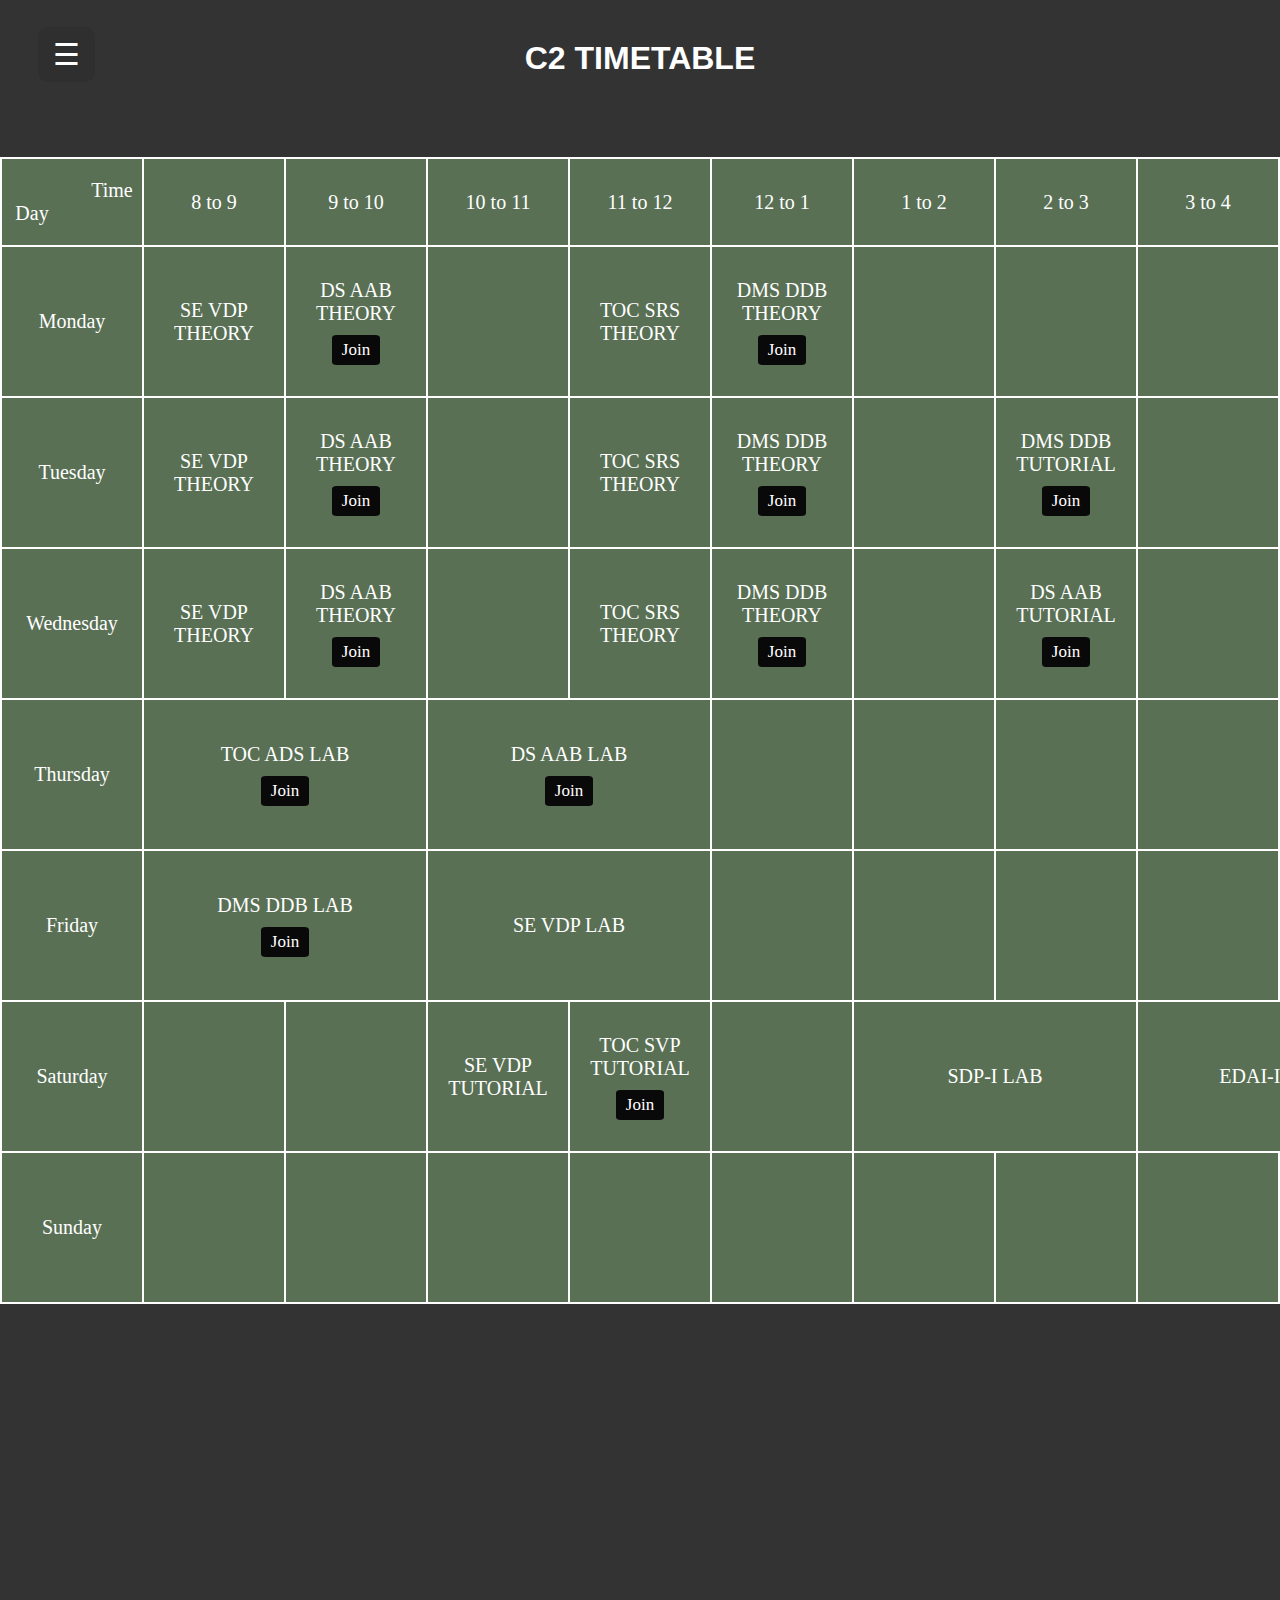
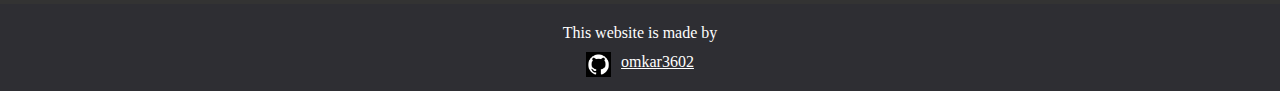
==== C2.html @ e8de65bb "modified links" ====
<!DOCTYPE html>
<html>

<head>
    <title>
        C2 TIMETABLE
    </title>
    <link rel="icon" href="images/calendar-event.svg" type="image/x-icon">
    <meta name="viewport" content="width=device-width, initial-scale=0.7, user-scalable=yes">
    <script type="text/javascript" src="https://ajax.googleapis.com/ajax/libs/jquery/1.12.4/jquery.min.js"></script>
    <script type="text/javascript" src="utils/jquery.doubleScroll.js"></script>
    <link rel="stylesheet" type="text/css" href="style/main.css">
</head>

<body>
    <main>
        <h1 id="heading">C2 TIMETABLE</h1>
        <button class="openbtn" onclick="openNav()">☰</button>
        <div id="mySidebar" class="sidebar">
            <a href="javascript:void(0)" class="closebtn" onclick="closeNav()">×</a>
            <a href="index.html">C1 TIMETABLE</a>
            <a href="C2.html">C2 TIMETABLE</a>
            <a href="C3.html">C3 TIMETABLE</a>
            <a href="https://github.com/omkar3602/omkar3602.github.io" target="_blank">
                <div class="gitimg">
                    <img src="images/github.png" alt="github">
                </div>
                Github link
            </a>
        </div>
        <div class="responsive">
            <table id="myTable">
                <tr>
                    <td style="min-width:100px">
                        <!-- <div class="line"></div> -->
                        <div class="right">Time</div>
                        <div class="left">Day</div>
                    </td>
                    <td style="min-width:100px">8 to 9</td>
                    <td style="min-width:100px">9 to 10</td>
                    <td style="min-width:100px">10 to 11</td>
                    <td style="min-width:100px">11 to 12</td>
                    <td style="min-width:100px">12 to 1</td>
                    <td style="min-width:100px">1 to 2</td>
                    <td style="min-width:100px">2 to 3</td>
                    <td style="min-width:100px">3 to 4</td>
                    <td style="min-width:100px">4 to 5</td>
                    <td style="min-width:100px">5 to 6</td>
                </tr>
                <tr height="151">
                    <td>Monday</td>
                    <td>
                        SE VDP THEORY
                        <!-- <a href="" target="_blank">Join</a> -->
                    </td>
                    <td>
                        DS AAB THEORY
                        <a href="https://meet.google.com/sne-xwvb-awe" target="_blank">Join</a>
                    </td>
                    <td></td>
                    <td>
                        TOC SRS THEORY
                        <!-- <a href="" target="_blank">Join</a> -->
                    </td>
                    <td>
                        DMS DDB THEORY
                        <a href="https://meet.google.com/fhu-aett-rfx" target="_blank">Join</a>
                    </td>
                    <td></td>
                    <td></td>
                    <td></td>
                    <td></td>
                    <td></td>
                </tr>
                <tr height="151">
                    <td>Tuesday</td>
                    <td>
                        SE VDP THEORY
                        <!-- <a href="" target="_blank">Join</a> -->
                    </td>
                    <td>
                        DS AAB THEORY
                        <a href="https://meet.google.com/sne-xwvb-awe" target="_blank">Join</a>
                    </td>
                    <td></td>
                    <td>
                        TOC SRS THEORY
                        <!-- <a href="" target="_blank">Join</a> -->
                    </td>
                    <td>
                        DMS DDB THEORY
                        <a href="https://meet.google.com/fhu-aett-rfx" target="_blank">Join</a>
                    </td>
                    <td></td>
                    <td>
                        DMS DDB TUTORIAL
                        <a href="https://meet.google.com/zoc-qiup-boy" target="_blank">Join</a>
                    </td>
                    <td></td>
                    <td></td>
                    <td></td>
                </tr>
                <tr height="151">
                    <td>Wednesday</td>
                    <td>
                        SE VDP THEORY
                        <!-- <a href="" target="_blank">Join</a> -->
                    </td>
                    <td>
                        DS AAB THEORY
                        <a href="https://meet.google.com/sne-xwvb-awe" target="_blank">Join</a>
                    </td>
                    <td></td>
                    <td>
                        TOC SRS THEORY
                        <!-- <a href="" target="_blank">Join</a> -->
                    </td>
                    <td>
                        DMS DDB THEORY
                        <a href="https://meet.google.com/fhu-aett-rfx" target="_blank">Join</a>
                    </td>
                    <td></td>
                    <td>
                        DS AAB TUTORIAL
                        <a href="https://meet.google.com/sne-xwvb-awe" target="_blank">Join</a>
                    </td>
                    <td></td>
                    <td></td>
                    <td></td>
                </tr>
                <tr height="151">
                    <td>Thursday</td>
                    <td colspan="2">
                        TOC ADS LAB
                        <a href="https://meet.google.com/wxb-rmnh-exj" target="_blank">Join</a>
                    </td>
                    <td colspan="2">
                        DS AAB LAB
                        <a href="https://meet.google.com/sne-xwvb-awe" target="_blank">Join</a>
                    </td>
                    <td></td>
                    <td></td>
                    <td></td>
                    <td></td>
                    <td></td>
                    <td></td>
                </tr>
                <tr height="151">
                    <td>Friday</td>
                    <td colspan="2">
                        DMS DDB LAB
                        <a href="https://meet.google.com/ckw-exks-jpo" target="_blank">Join</a>
                    </td>
                    <td colspan="2">
                        SE VDP LAB
                        <!-- <a href="" target="_blank">Join</a> -->
                    </td>
                    <td></td>
                    <td></td>
                    <td></td>
                    <td></td>
                    <td></td>
                    <td></td>
                </tr>
                <tr height="151">
                    <td>Saturday</td>
                    <td></td>
                    <td></td>
                    <td>
                        SE VDP TUTORIAL
                        <!-- <a href="" target="_blank">Join</a> -->
                    </td>
                    <td>
                        TOC SVP TUTORIAL
                        <a href="https://meet.google.com/xcw-bgxd-rej" target="_blank">Join</a>
                    </td>
                    <td></td>
                    <td colspan="2">
                        SDP-I LAB
                    </td>
                    <td colspan="2">
                        EDAI-III LAB
                    </td>
                    <td></td>
                </tr>
                <tr height="151">
                    <td>Sunday</td>
                    <td></td>
                    <td></td>
                    <td></td>
                    <td></td>
                    <td></td>
                    <td></td>
                    <td></td>
                    <td></td>
                    <td></td>
                    <td></td>
                </tr>
            </table>
        </div>
        <div class="space"></div>
    </main>
    <footer>
        <p>This website is made by</p>
        <div class="center">
            <div class="gitimg">
                <img src="images/github.png" alt="github">
            </div>
            <div class="git">
                <a href="https://github.com/omkar3602" target="_blank">
                    omkar3602
                </a>
            </div>
        </div>
    </footer>
    <script type="text/javascript">
        $(document).ready(function () {
            $('.responsive').doubleScroll({ resetOnWindowResize: true });
        });
    </script>
    <script>
        function openNav() {
            document.getElementById("mySidebar").style.width = "250px";
        }

        function closeNav() {
            document.getElementById("mySidebar").style.width = "0";
        }
    </script>
</body>

</html>
---- style/main.css ----
html {
    height: 100%;
}

* {
    padding: 0;
    margin: 0;
}

body {
    background: #333;
    color: #fff;
    text-align: center;
    /*overflow-x: hidden;*/
    display: flex;
    flex-direction: column;
    min-height: 100%;
}

#heading {
    color: #fff;
    text-align: center;
    font-family: 'Lucida Sans', 'Lucida Sans Regular', 'Lucida Grande', 'Lucida Sans Unicode', Geneva, Verdana, sans-serif;
    margin: 40px auto 60px auto;
}

table {
    margin: 0 auto;
    border-collapse: collapse;
    background: rgb(89, 112, 85);
}

@media screen and (min-width: 800px) {
    table {
        width: 70%;
    }
}

.right {
    position: relative;
    left: 40%;
}

.left {
    position: relative;
    right: 40%;
}

td {
    min-width: 90px;
    border: 2px solid #fff;
    padding: 20px;
}

tr {
    font-size: 20px;
}

table a {
    width: fit-content;
    padding: 5px 10px;
    text-decoration: none;
    color: #fff;
    display: block;
    margin: 10px auto 0 auto;
    background: rgb(10, 9, 9);
    border-radius: 10%;
    font-size: 17px;
}

table a:hover {
    background: rgb(63, 48, 58);
    /* border: solid 1px black;  */
}

.space {
    margin-bottom: 300px;
}

footer {
    background: #2e2e33;
    color: #fff;
    text-align: center;
    padding: 20px;
    padding-bottom: 10px;
    margin-top: auto;
    /* width: 100%; */
}

footer p {
    padding-bottom: 10px;
}

.gitimg {
    float: left;
    width: fit-content;
}

footer img {
    display: block;
    margin: 0 auto;
    width: 25px;
}

footer a {
    margin-left: 10px;
    vertical-align: middle;
    color: #fff;
}

footer a:hover {
    color: cornflowerblue;
}

footer a:active {
    color: rgb(159, 100, 237);
}

.git {
    vertical-align: middle;
    float: left;
    box-sizing: border-box;
}

.center {
    display: inline-block;
    margin: auto;
}

.line {
    width: 163px;
    height: 46px;
    border-bottom: 1px solid #fff;
    transform:
        translateY(-20px) translateX(-20px) rotate(32deg);
    position: absolute;
    /* top: -20px; */
}

.responsive {
    overflow-x: auto;
}

.sidebar {
    height: 100%;
    width: 0;
    position: fixed;
    z-index: 1;
    top: 0;
    left: 0;
    background-color: rgb(37, 37, 37);
    overflow-x: hidden;
    transition: 0.5s;
    padding-top: 60px;
}

.sidebar a {
    padding: 8px 8px 8px 32px;
    text-decoration: none;
    font-size: 25px;
    color: #818181;
    display: block;
    transition: 0.3s;
}

.sidebar a:hover {
    color: #f1f1f1;
}

.sidebar .closebtn {
    position: absolute;
    top: 0;
    right: 25px;
    font-size: 36px;
    margin-left: 50px;
}

.openbtn {
    font-size: 30px;
    cursor: pointer;
    background-color: #333;
    color: white;
    padding: 10px 15px;
    border: none;
    border-radius: 10px;
    position: absolute;
    top: 3%;
    left: 3%;
    background-color: rgb(47, 47, 47);
}

.openbtn:hover {
    background-color: rgb(39, 39, 39);
}

/* On smaller screens, where height is less than 450px, change the style of the sidenav (less padding and a smaller font size) */
@media screen and (max-height: 450px) {
    .sidebar {
        padding-top: 15px;
    }

    .sidebar a {
        font-size: 18px;
    }

}

#mySidebar img {
    display: block;
    margin: 0 auto;
    padding-left: 20px;
    width: 25px;
}
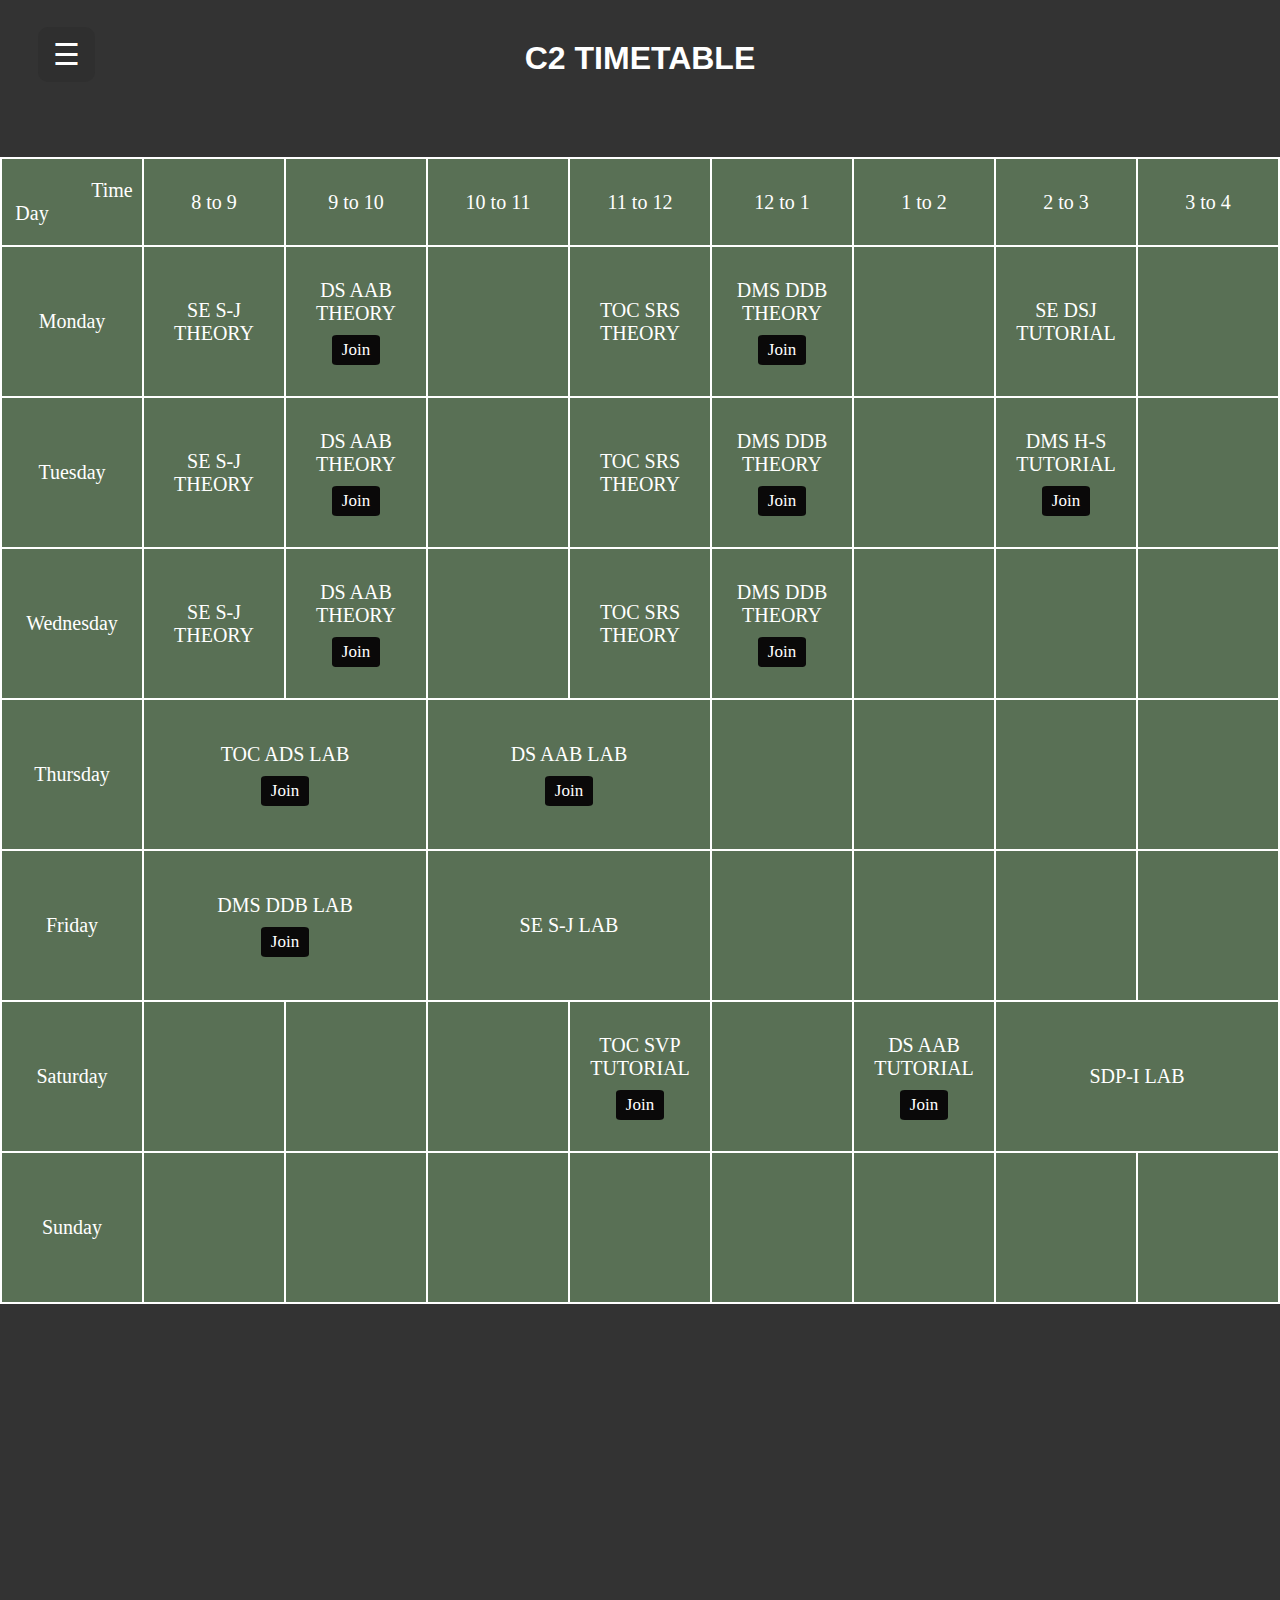
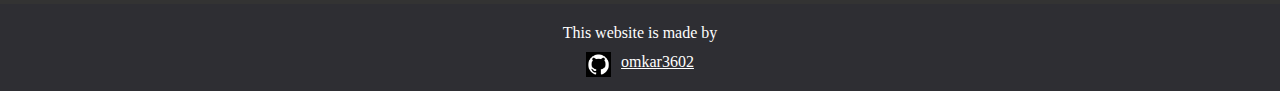
==== commit 7eccf3d2: "updated changes in timetable" ====
--- a/C2.html
+++ b/C2.html
@@ -50,7 +50,7 @@
                 <tr height="151">
                     <td>Monday</td>
                     <td>
-                        SE VDP THEORY
+                        SE S-J THEORY
                         <!-- <a href="" target="_blank">Join</a> -->
                     </td>
                     <td>
@@ -67,7 +67,10 @@
                         <a href="https://meet.google.com/fhu-aett-rfx" target="_blank">Join</a>
                     </td>
                     <td></td>
-                    <td></td>
+                    <td>
+                        SE DSJ TUTORIAL
+                        <!-- <a href="" target="_blank">Join</a> -->
+                    </td>
                     <td></td>
                     <td></td>
                     <td></td>
@@ -75,7 +78,7 @@
                 <tr height="151">
                     <td>Tuesday</td>
                     <td>
-                        SE VDP THEORY
+                        SE S-J THEORY
                         <!-- <a href="" target="_blank">Join</a> -->
                     </td>
                     <td>
@@ -93,8 +96,8 @@
                     </td>
                     <td></td>
                     <td>
-                        DMS DDB TUTORIAL
-                        <a href="https://meet.google.com/zoc-qiup-boy" target="_blank">Join</a>
+                        DMS H-S TUTORIAL
+                        <a href="https://meet.google.com/vox-hrbw-xqr" target="_blank">Join</a>
                     </td>
                     <td></td>
                     <td></td>
@@ -103,7 +106,7 @@
                 <tr height="151">
                     <td>Wednesday</td>
                     <td>
-                        SE VDP THEORY
+                        SE S-J THEORY
                         <!-- <a href="" target="_blank">Join</a> -->
                     </td>
                     <td>
@@ -120,10 +123,7 @@
                         <a href="https://meet.google.com/fhu-aett-rfx" target="_blank">Join</a>
                     </td>
                     <td></td>
-                    <td>
-                        DS AAB TUTORIAL
-                        <a href="https://meet.google.com/sne-xwvb-awe" target="_blank">Join</a>
-                    </td>
+                    <td></td>
                     <td></td>
                     <td></td>
                     <td></td>
@@ -152,7 +152,7 @@
                         <a href="https://meet.google.com/ckw-exks-jpo" target="_blank">Join</a>
                     </td>
                     <td colspan="2">
-                        SE VDP LAB
+                        SE S-J LAB
                         <!-- <a href="" target="_blank">Join</a> -->
                     </td>
                     <td></td>
@@ -166,22 +166,22 @@
                     <td>Saturday</td>
                     <td></td>
                     <td></td>
-                    <td>
-                        SE VDP TUTORIAL
-                        <!-- <a href="" target="_blank">Join</a> -->
-                    </td>
+                    <td></td>
                     <td>
                         TOC SVP TUTORIAL
                         <a href="https://meet.google.com/xcw-bgxd-rej" target="_blank">Join</a>
                     </td>
                     <td></td>
+                    <td>
+                        DS AAB TUTORIAL
+                        <a href="https://meet.google.com/sne-xwvb-awe" target="_blank">Join</a>
+                    </td>
                     <td colspan="2">
                         SDP-I LAB
                     </td>
                     <td colspan="2">
                         EDAI-III LAB
                     </td>
-                    <td></td>
                 </tr>
                 <tr height="151">
                     <td>Sunday</td>
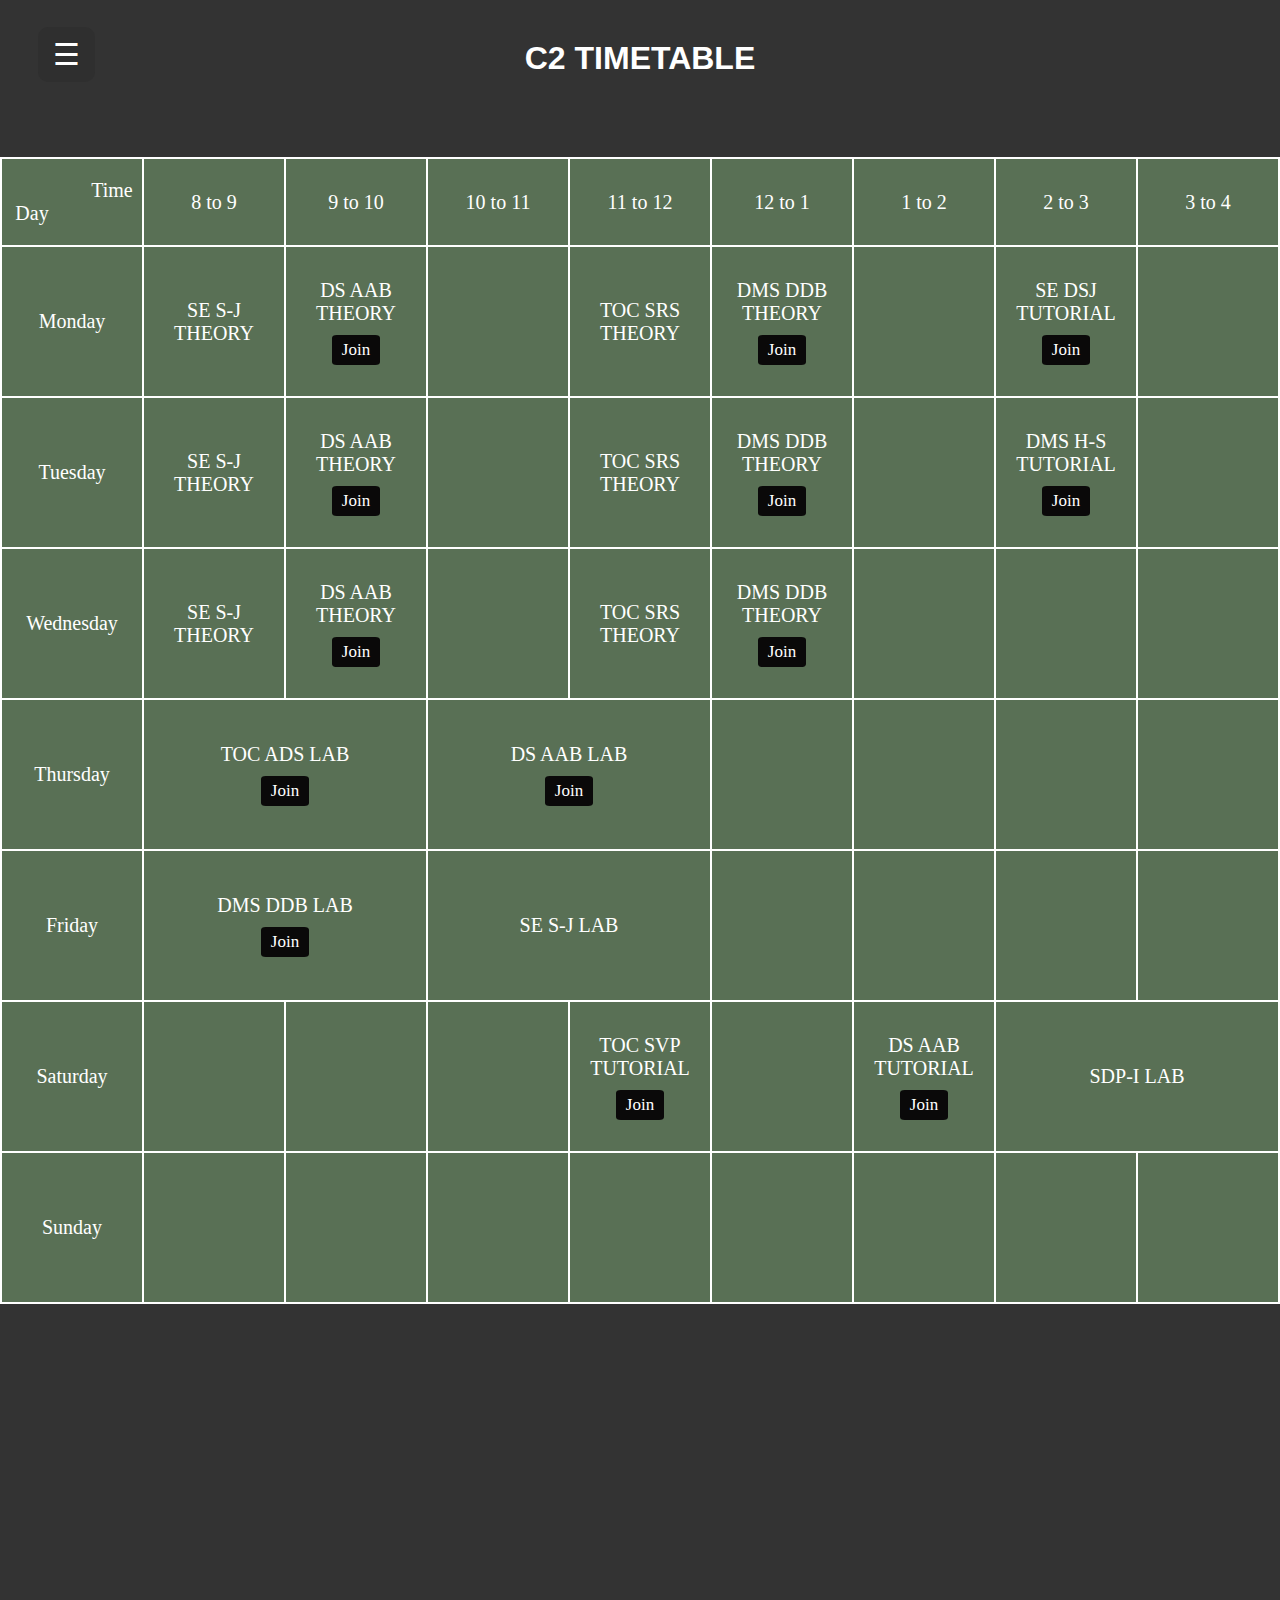
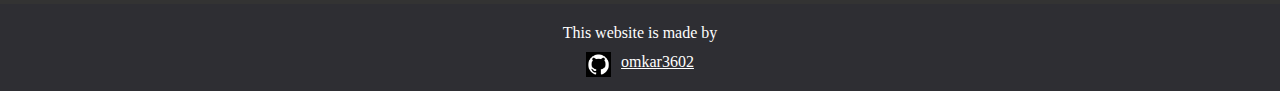
==== commit 13396bff: "added links" ====
--- a/C2.html
+++ b/C2.html
@@ -69,7 +69,7 @@
                     <td></td>
                     <td>
                         SE DSJ TUTORIAL
-                        <!-- <a href="" target="_blank">Join</a> -->
+                        <a href="https://meet.google.com/sbp-oxto-xka" target="_blank">Join</a>
                     </td>
                     <td></td>
                     <td></td>
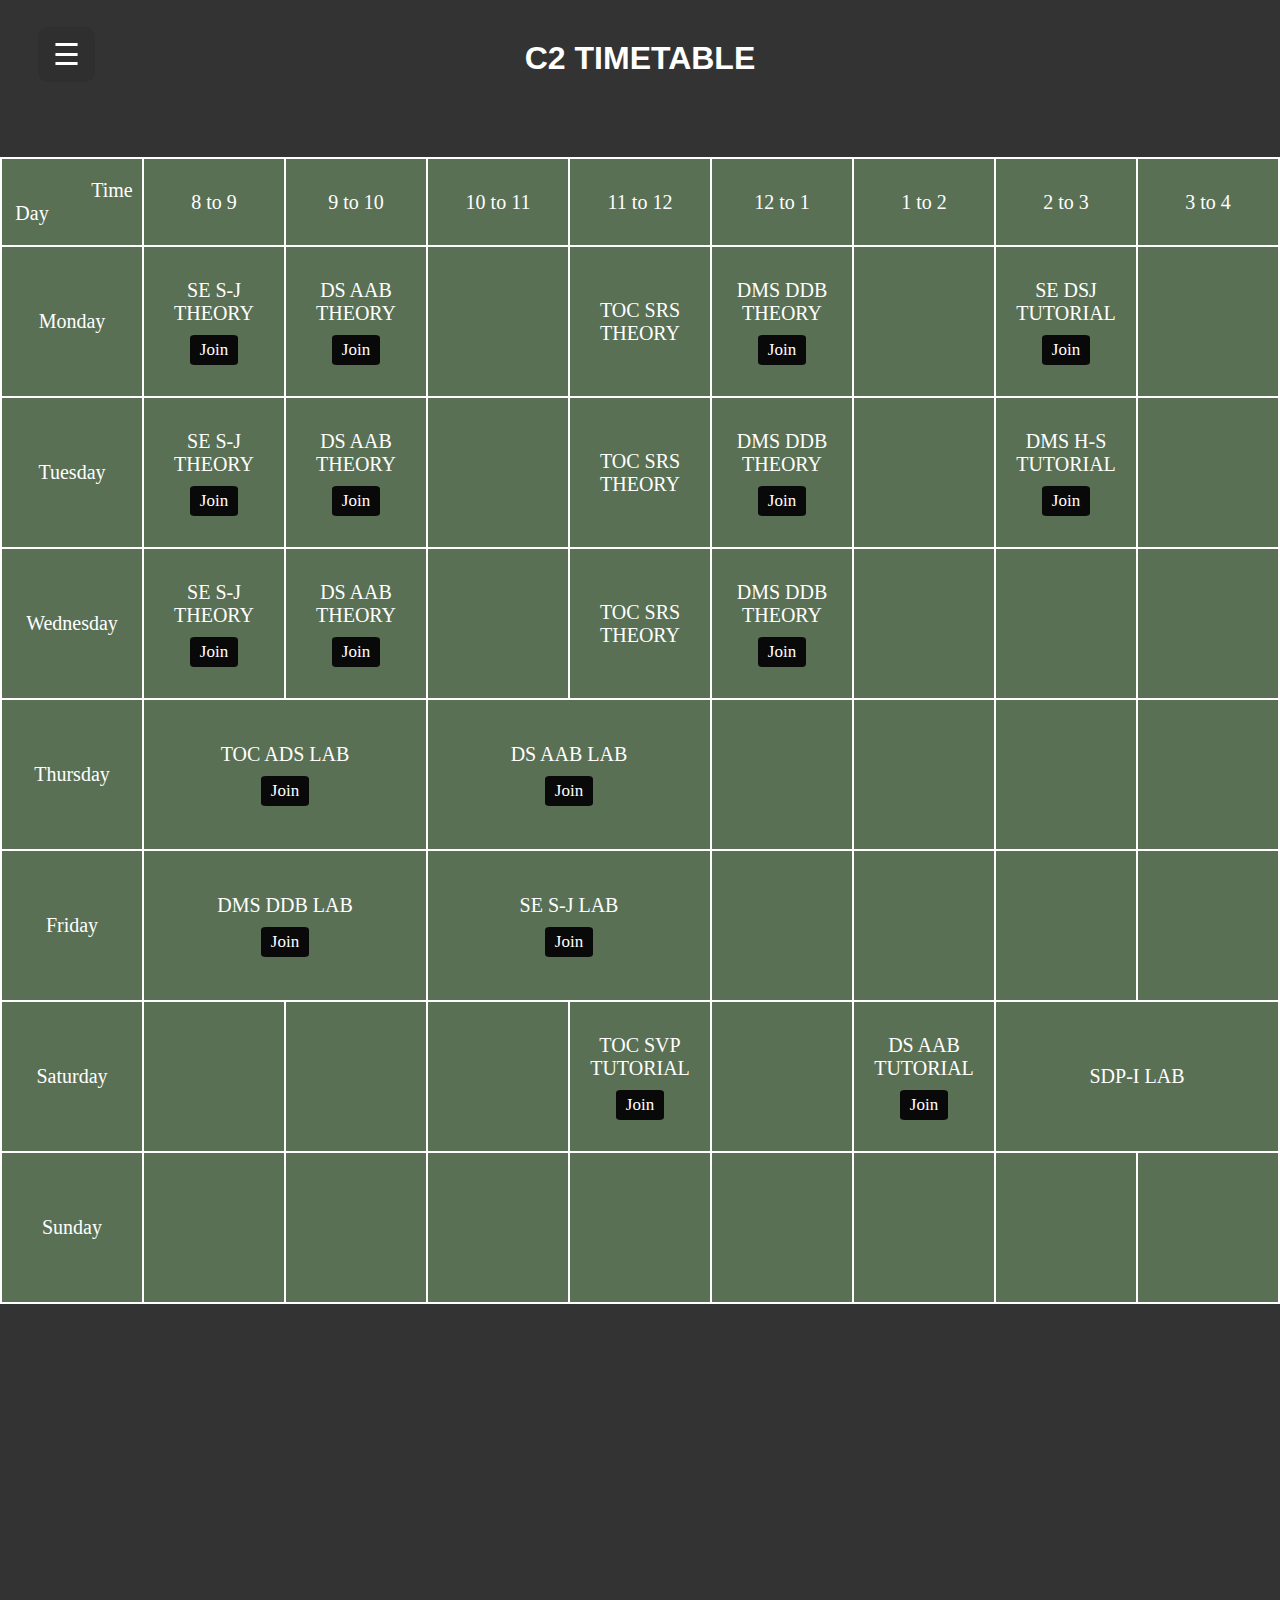
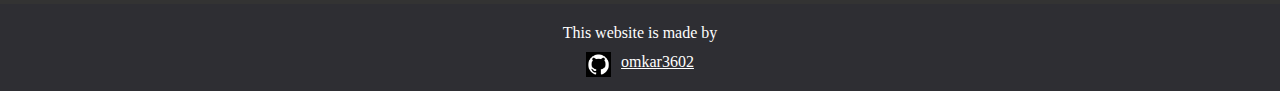
==== commit 11c65b83: "added se links" ====
--- a/C2.html
+++ b/C2.html
@@ -51,7 +51,7 @@
                     <td>Monday</td>
                     <td>
                         SE S-J THEORY
-                        <!-- <a href="" target="_blank">Join</a> -->
+                        <a href="https://meet.google.com/gjp-chkc-pif" target="_blank">Join</a>
                     </td>
                     <td>
                         DS AAB THEORY
@@ -79,7 +79,7 @@
                     <td>Tuesday</td>
                     <td>
                         SE S-J THEORY
-                        <!-- <a href="" target="_blank">Join</a> -->
+                        <a href="https://meet.google.com/gjp-chkc-pif" target="_blank">Join</a>
                     </td>
                     <td>
                         DS AAB THEORY
@@ -107,7 +107,7 @@
                     <td>Wednesday</td>
                     <td>
                         SE S-J THEORY
-                        <!-- <a href="" target="_blank">Join</a> -->
+                        <a href="https://meet.google.com/gjp-chkc-pif" target="_blank">Join</a>
                     </td>
                     <td>
                         DS AAB THEORY
@@ -153,7 +153,7 @@
                     </td>
                     <td colspan="2">
                         SE S-J LAB
-                        <!-- <a href="" target="_blank">Join</a> -->
+                        <a href="https://meet.google.com/gjp-chkc-pif" target="_blank">Join</a>
                     </td>
                     <td></td>
                     <td></td>
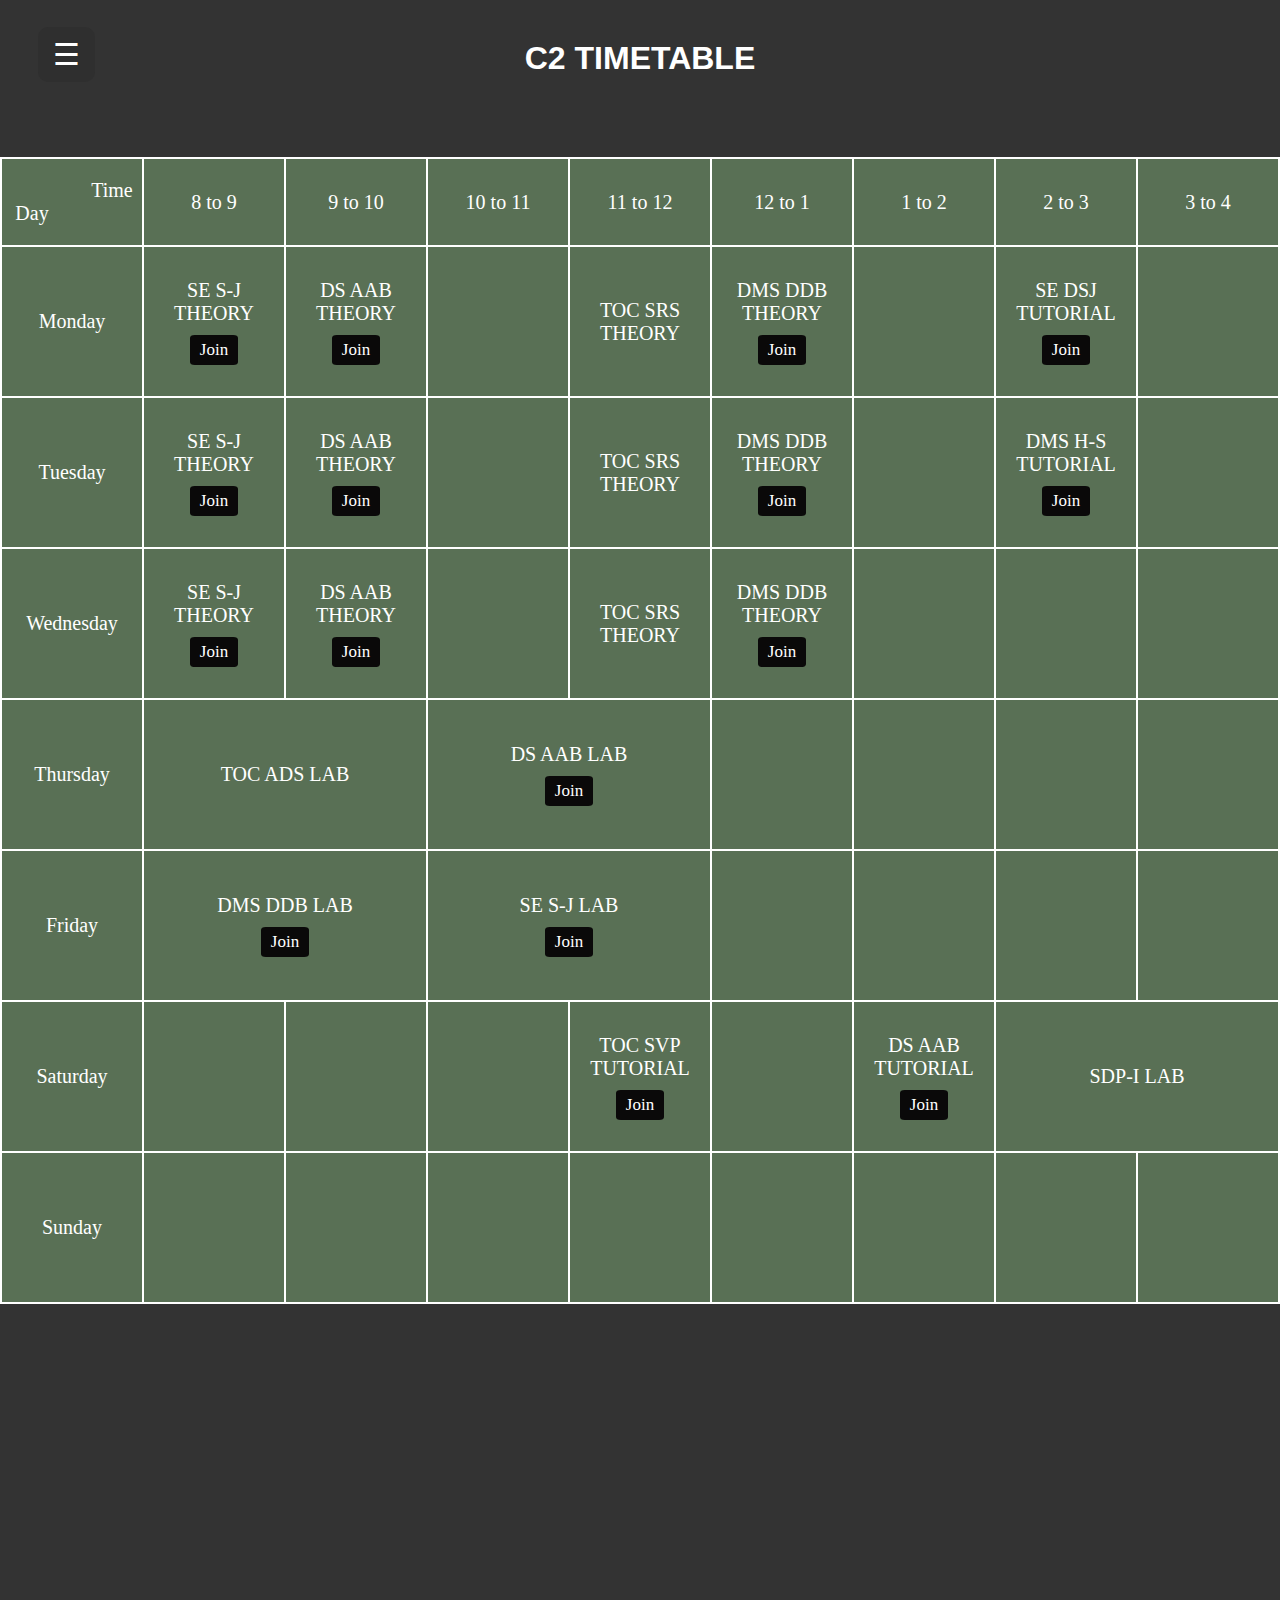
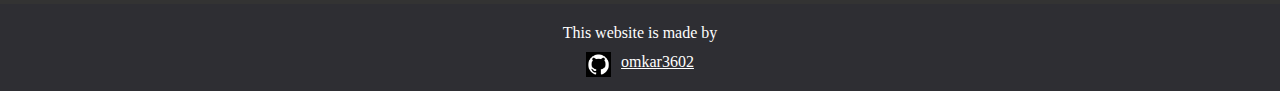
==== commit 31ab621a: "added se links" ====
--- a/C2.html
+++ b/C2.html
@@ -132,7 +132,7 @@
                     <td>Thursday</td>
                     <td colspan="2">
                         TOC ADS LAB
-                        <a href="https://meet.google.com/wxb-rmnh-exj" target="_blank">Join</a>
+                        <!-- <a href="" target="_blank">Join</a> -->
                     </td>
                     <td colspan="2">
                         DS AAB LAB
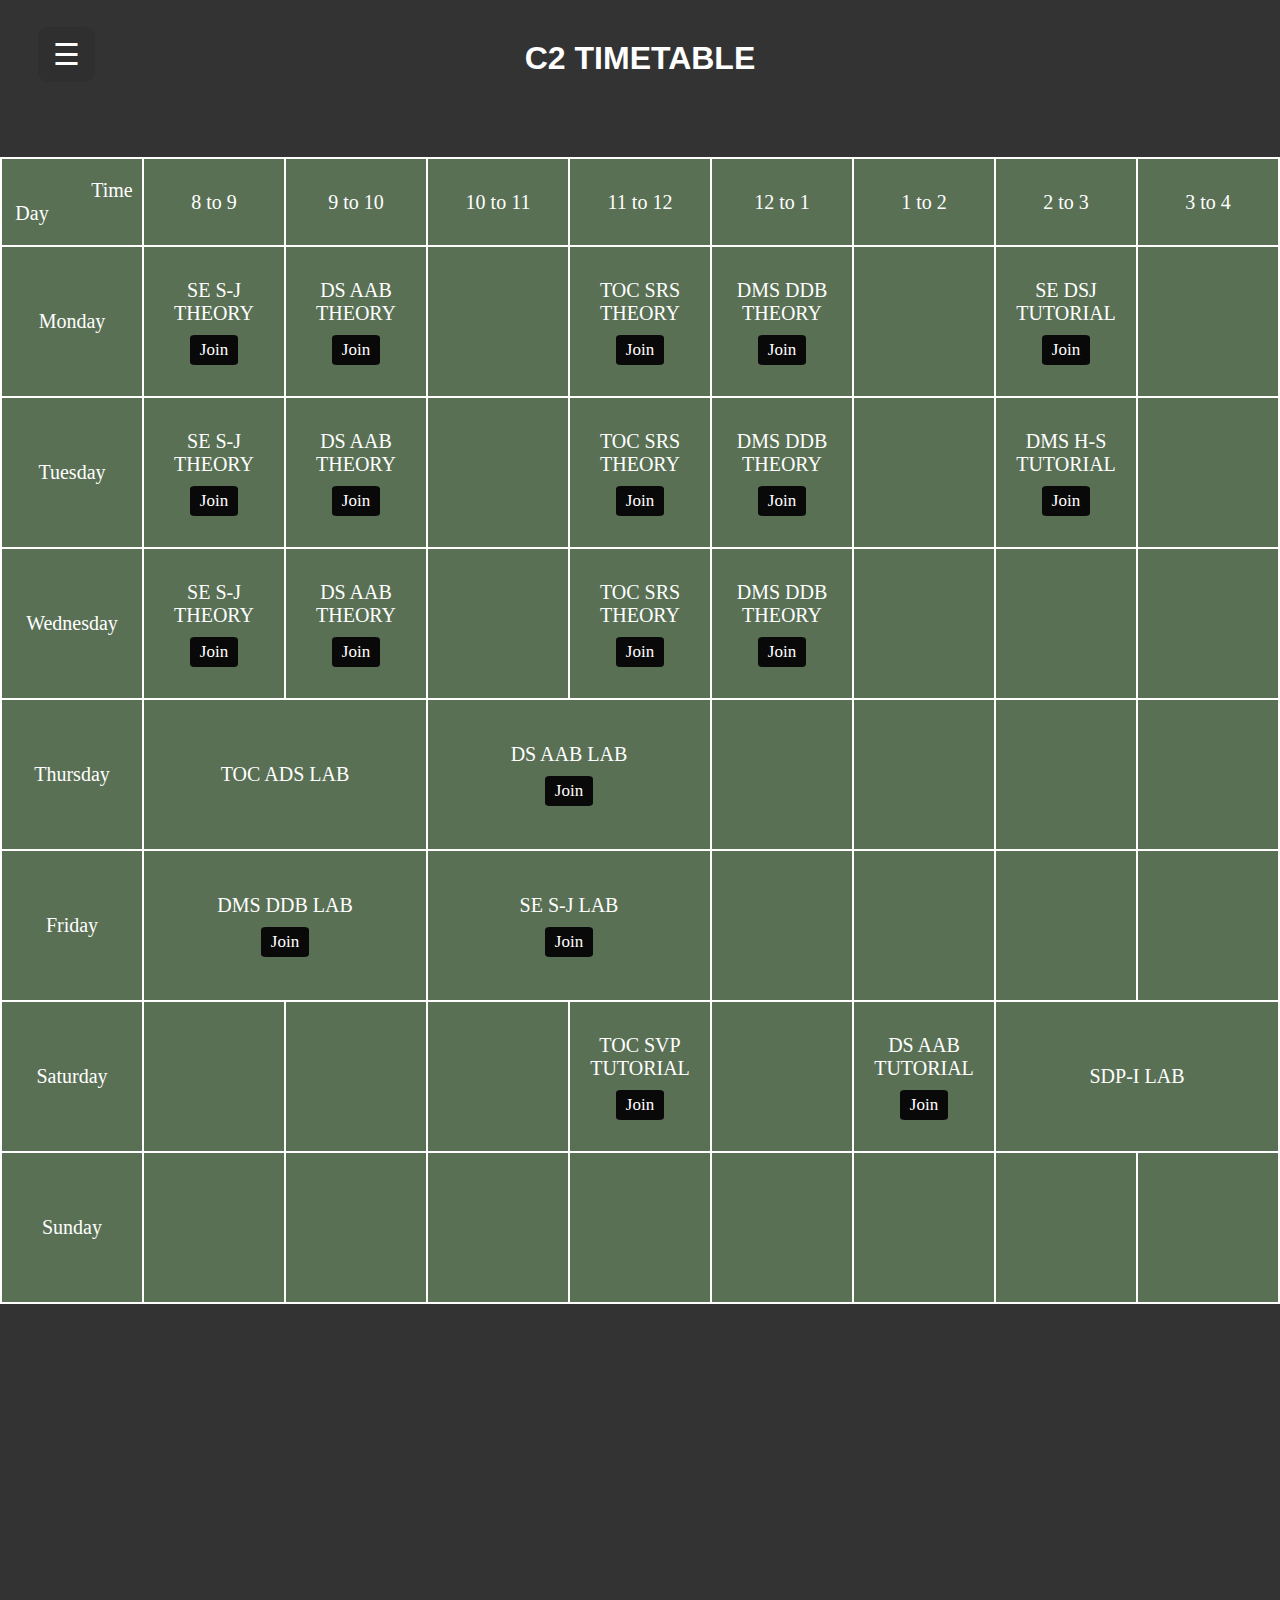
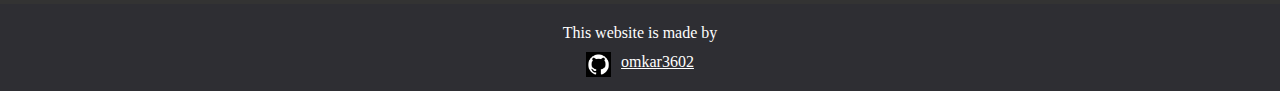
==== commit 79afada0: "added toc theory link" ====
--- a/C2.html
+++ b/C2.html
@@ -60,7 +60,7 @@
                     <td></td>
                     <td>
                         TOC SRS THEORY
-                        <!-- <a href="" target="_blank">Join</a> -->
+                        <a href="https://meet.google.com/kwf-mywf-iic" target="_blank">Join</a>
                     </td>
                     <td>
                         DMS DDB THEORY
@@ -88,7 +88,7 @@
                     <td></td>
                     <td>
                         TOC SRS THEORY
-                        <!-- <a href="" target="_blank">Join</a> -->
+                        <a href="https://meet.google.com/kwf-mywf-iic" target="_blank">Join</a>
                     </td>
                     <td>
                         DMS DDB THEORY
@@ -116,7 +116,7 @@
                     <td></td>
                     <td>
                         TOC SRS THEORY
-                        <!-- <a href="" target="_blank">Join</a> -->
+                        <a href="https://meet.google.com/kwf-mywf-iic" target="_blank">Join</a>
                     </td>
                     <td>
                         DMS DDB THEORY
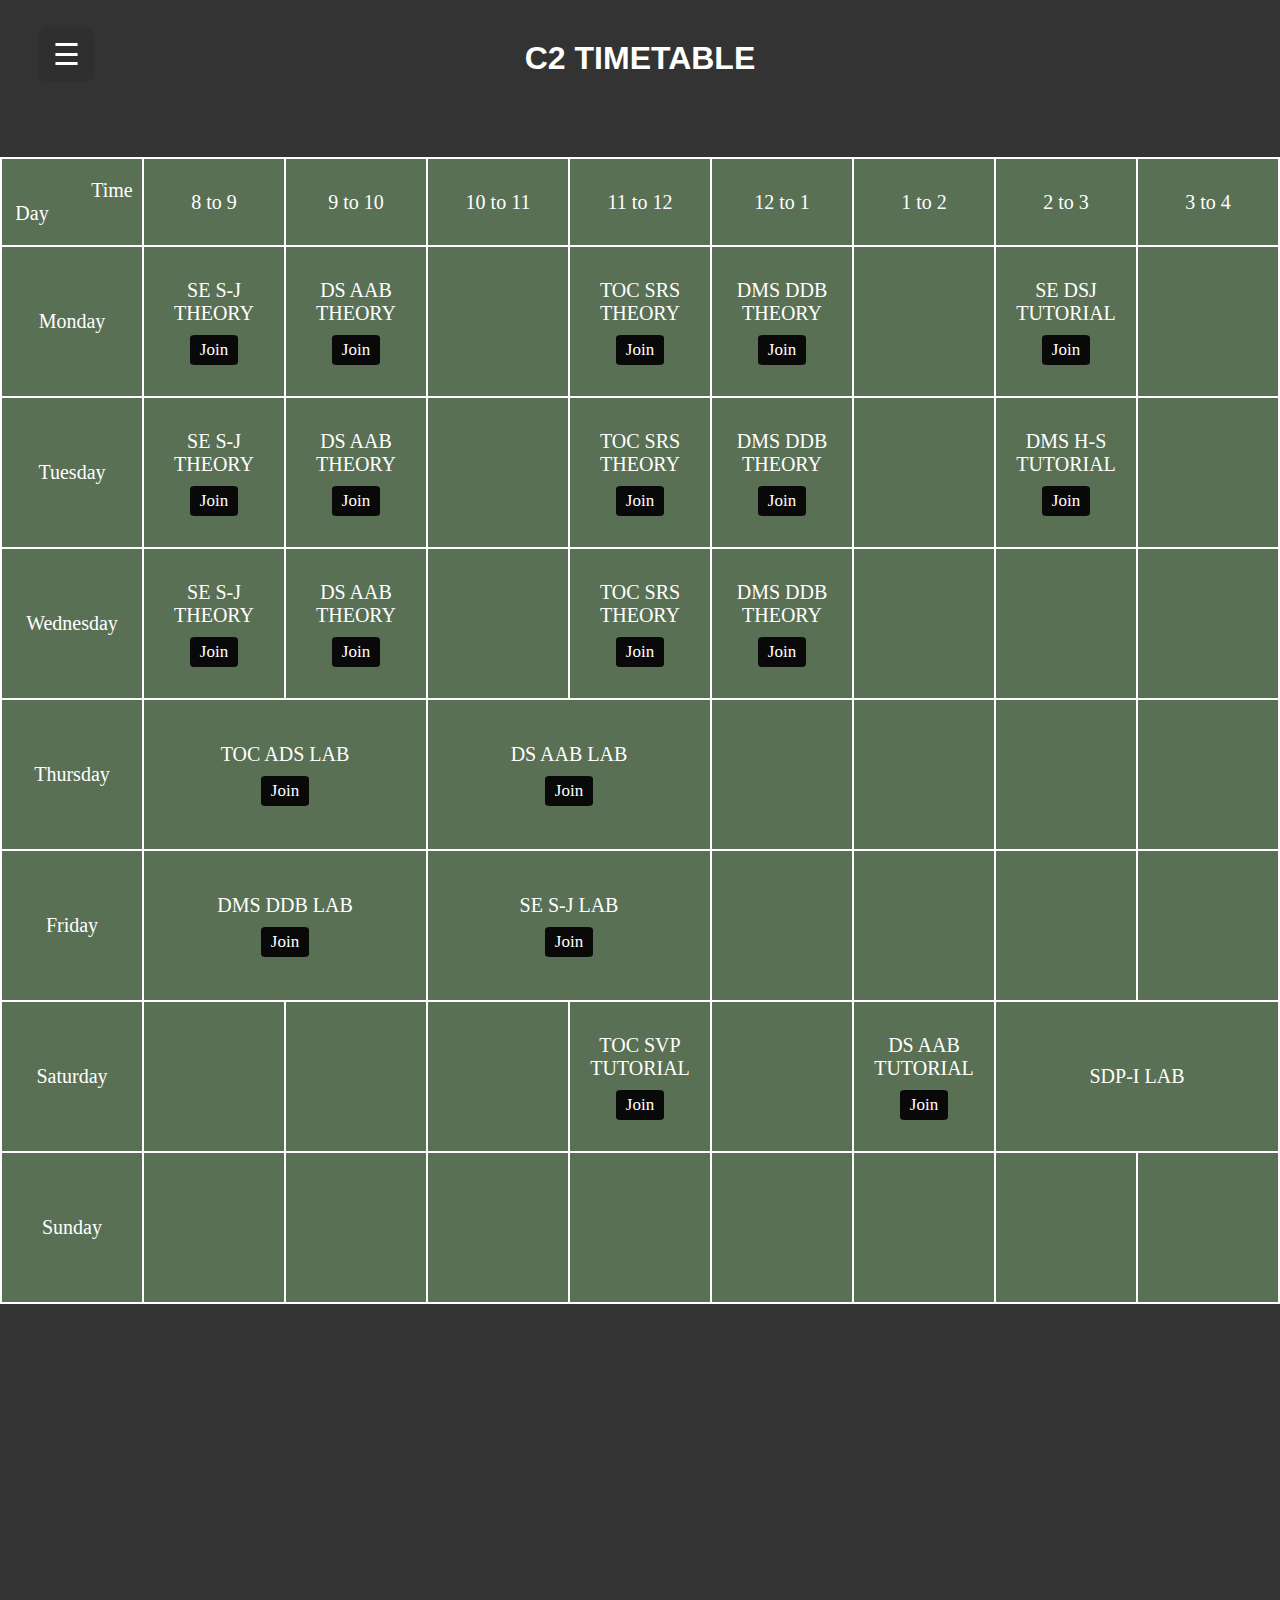
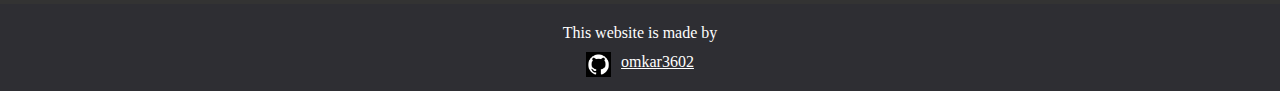
==== commit 70417fbd: "added toc lab links" ====
--- a/C2.html
+++ b/C2.html
@@ -132,7 +132,7 @@
                     <td>Thursday</td>
                     <td colspan="2">
                         TOC ADS LAB
-                        <!-- <a href="" target="_blank">Join</a> -->
+                        <a href="https://meet.google.com/qin-ubzt-kwa" target="_blank">Join</a>
                     </td>
                     <td colspan="2">
                         DS AAB LAB
